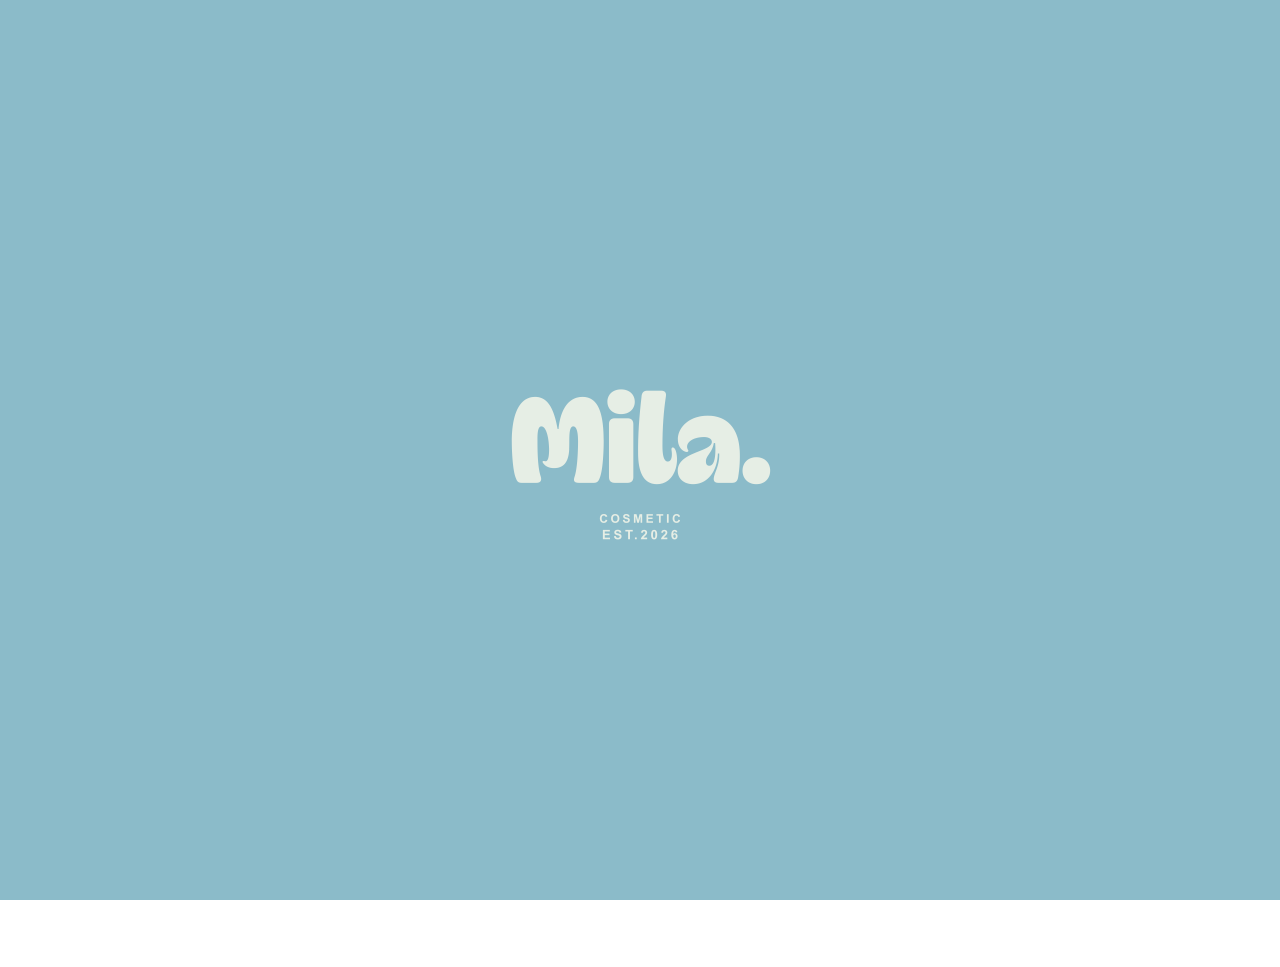
==== html/index.html @ 8a1890c7 "Reorganize project into asset folders" ====
<!DOCTYPE html>
<html lang="en">

<head>
    <meta charset="UTF-8">
    <meta name="viewport" content="width=device-width, initial-scale=1.0">

    <title>Mila | Cosmetics & Beauty</title>

    <!-- Bootstrap CSS -->
    <link
        href="https://cdn.jsdelivr.net/npm/bootstrap@5.3.3/dist/css/bootstrap.min.css"
        rel="stylesheet">

    <!-- Custom CSS -->
    <link rel="stylesheet" href="../css/style.css">
</head>

<body>

    <!-- ================= SPLASH SCREEN ================= -->

    <div id="splash-screen">
        <img
            src="../images/logo.png"
            id="logo"
            alt="Mila Cosmetics Logo">
    </div>


    <!-- ================= HOME PAGE ================= -->

    <div id="home-page">

        <!-- ================= NAVBAR ================= -->

        <nav class="navbar mila-navbar">

            <div class="container-fluid">

                <!-- MILA LOGO -->
                <a href="index.html" class="mila-logo">
                    mila
                </a>

                <!-- NAVIGATION LINKS -->
                <div class="nav-links">
                    <a href="index.html">Home</a>
                    <a href="products.html">Shop</a>
                    <a href="about.html">About</a>
                    <a href="contact.html">Contact</a>
                </div>

                <!-- ACCOUNT AND CART -->
                <div class="nav-actions">

                    <!-- ACCOUNT ICON -->
                    <a
                        href="signin.html"
                        class="account-link"
                        aria-label="My Account"
                        title="My Account">

                        <img
                            src="../images/avatar.png"
                            alt=""
                            class="navbar-icon">

                    </a>

                    <!-- CART ICON -->
                    <a
                        href="cart.html"
                        class="cart-link"
                        aria-label="Shopping Cart">

                        <img
                            src="../images/shopping.png"
                            alt=""
                            class="navbar-icon">

                        <span>Cart</span>

                        <span class="cart-count">0</span>

                    </a>

                </div>

            </div>

        </nav>


        <!-- ================= HERO SECTION ================= -->

        <section class="hero-section">

            <!-- LEFT SIDE: CONTENT -->
            <div class="hero-content">

                <p class="hero-small-title">
                    MILA COSMETICS
                </p>

                <h1>
                    YOUR BEAUTY,<br>
                    YOUR WAY.
                </h1>

                <p class="hero-description">
                    Discover makeup made to bring out
                    your everyday glow.
                </p>

                <button
                    class="shop-btn"
                    onclick="window.location.href='products.html'">

                    SHOP NOW

                </button>

            </div>

            <!-- RIGHT SIDE: IMAGE -->
            <div class="hero-image">

                <img
                    src="../images/hero.jpeg"
                    alt="Mila Cosmetics">

            </div>

        </section>

    </div>


    <!-- ================= TOP CATEGORIES ================= -->

    <section class="categories-section">

        <!-- CATEGORIES HEADER -->
        <div class="categories-header">

            <h2>Top Categories</h2>

            <a href="products.html" class="view-all">
                View All →
            </a>

        </div>

        <!-- CATEGORIES CONTAINER -->
        <div class="categories-container">

            <!-- MAKEUP -->
            <div class="category-card" data-category="makeup">

                <img src="../images/makeup.jpeg" alt="Makeup">

                <p>Makeup</p>

            </div>

            <!-- SKINCARE -->
            <div class="category-card" data-category="skincare">

                <img src="../images/skincare.jpeg" alt="Skincare">

                <p>Skincare</p>

            </div>

            <!-- HAIR -->
            <div class="category-card" data-category="hair">

                <img src="../images/hair.jpeg" alt="Hair Care">

                <p>Hair</p>

            </div>

            <!-- FRAGRANCE -->
            <div class="category-card" data-category="fragrance">

                <img src="../images/perfume.jpeg" alt="Fragrance">

                <p>Fragrance</p>

            </div>

            <!-- BODY CARE -->
            <div class="category-card" data-category="bodycare">

                <img src="../images/bodycare.jpeg" alt="Body Care">

                <p>Body Care</p>

            </div>

            <!-- LIPS -->
            <div class="category-card" data-category="lips">

                <img src="../images/lips.jpeg" alt="Lip Products">

                <p>Lips</p>

            </div>

        </div>

    </section>


    <!-- ================= BOOTSTRAP JS ================= -->

    <script
        src="https://cdn.jsdelivr.net/npm/bootstrap@5.3.3/dist/js/bootstrap.bundle.min.js">
    </script>

    <!-- ================= JQUERY ================= -->

    <script
        src="https://code.jquery.com/jquery-3.7.1.min.js">
    </script>

    <!-- ================= CUSTOM JAVASCRIPT ================= -->

    <script src="../js/script.js"></script>

</body>

</html>
---- css/style.css ----
/* =========================================================

RESET

========================================================= */


* {

    margin: 0;

    padding: 0;

    box-sizing: border-box;

}


html,

body {

    width: 100%;

    margin: 0;

    padding: 0;

}


body {

    font-family: Arial, sans-serif;

}


/* =========================================================

SPLASH SCREEN

========================================================= */


#splash-screen {

    position: fixed;


    top: 0;

    left: 0;


    width: 100%;

    height: 100vh;


    background-color: #8bbbc9;


    display: flex;

    justify-content: center;

    align-items: center;


    z-index: 99999;

}


#logo {

    width: 500px;

    max-width: 80%;

}


#logo.logo-zoom {

    transform: scale(1);

}


/* =========================================================

NAVBAR

========================================================= */


.mila-navbar {

    height: 85px;


    background-color: #f8f5f0;


    border-bottom: 1px solid #e5e0d9;


    position: fixed;


    top: 0;

    left: 0;


    width: 100%;


    z-index: 1000;


    opacity: 0;

    visibility: hidden;


    transition: opacity 0.8s ease;

}


.mila-navbar.show-navbar {

    opacity: 1;

    visibility: visible;

}


.mila-navbar .container-fluid {

    height: 100%;


    padding-left: 40px;

    padding-right: 40px;


    display: flex;

    align-items: center;

    justify-content: space-between;

}


/* =========================================================

MILA LOGO

========================================================= */


.mila-logo {

    text-decoration: none;


    color: #8bbbc9;


    font-size: 42px;

    font-weight: bold;


    letter-spacing: -3px;

}


/* =========================================================

NAVIGATION

========================================================= */


.nav-links {

    display: flex;

    align-items: center;


    gap: 40px;

}


.nav-links a {

    text-decoration: none;


    color: #333;


    font-size: 14px;


    text-transform: uppercase;


    letter-spacing: 1.5px;


    transition: color 0.3s ease;

}


.nav-links a:hover {

    color: #8dbbc7;

}


/* =========================================================

CART

========================================================= */


.cart-link {

    position: relative;


    display: flex;

    align-items: center;


    gap: 8px;


    text-decoration: none;


    color: #222;


    font-size: 14px;


    text-transform: uppercase;


    letter-spacing: 1px;

}


.cart-link:hover {

    color: #8dbbc7;

}


.cart-icon {

    font-size: 20px;

}


.cart-count {

    position: absolute;


    top: -12px;

    right: -15px;


    width: 18px;

    height: 18px;


    display: flex;

    align-items: center;

    justify-content: center;


    border-radius: 50%;


    background-color: #8dbbc7;


    color: #e6eee5;


    font-size: 10px;

}


/* =========================================================

HOME - HERO

========================================================= */


.hero-section {

    width: 100%;


    min-height: 580px;


    display: flex;


    background-color: #f4eeee;

}


.hero-content {

    width: 50%;


    display: flex;

    flex-direction: column;

    justify-content: center;


    padding-left: 8%;

}


.hero-small-title {

    font-size: 13px;


    letter-spacing: 3px;


    font-weight: 500;


    margin-bottom: 20px;


    color: #555;

}


.hero-content h1 {

    font-size: 60px;


    line-height: 1.05;


    letter-spacing: -2px;


    font-weight: 600;


    color: #211c1d;


    margin-bottom: 25px;

}


.hero-description {

    font-size: 17px;


    line-height: 1.6;


    color: #555;


    max-width: 400px;


    margin-bottom: 35px;

}


/* =========================================================

SHOP BUTTON

========================================================= */


.shop-btn {

    width: 160px;


    padding: 14px 25px;


    border: none;


    background-color: #211c1d;


    color: white;


    font-size: 13px;


    letter-spacing: 1.5px;


    cursor: pointer;


    transition: all 0.3s ease;

}


.shop-btn:hover {

    background-color: #8b5f63;


    transform: translateY(-3px);

}


/* =========================================================

HERO IMAGE

========================================================= */


.hero-image {

    width: 50%;


    height: 580px;


    overflow: hidden;

}


.hero-image img {

    width: 100%;

    height: 100%;


    object-fit: cover;


    object-position: center;


    display: block;

}


/* =========================================================

HOME - CATEGORIES

========================================================= */


.categories-section {

    padding: 50px 6% 70px;


    background-color: #ffffff;

}


.categories-header {

    display: flex;


    align-items: center;


    justify-content: space-between;


    margin-bottom: 28px;

}


.categories-header h2 {

    margin: 0;


    font-size: 28px;


    font-weight: 500;


    color: #211c1d;

}


.view-all {

    text-decoration: none;


    color: #211c1d;


    font-size: 14px;


    transition: color 0.3s ease;

}


.view-all:hover {

    color: #8dbbc7;

}


/* =========================================================

CATEGORY GRID

========================================================= */


.categories-container {

    display: grid;


    grid-template-columns: repeat(6, 1fr);


    gap: 16px;

}


.category-card {

    cursor: pointer;


    overflow: hidden;

}


.category-card img {

    width: 100%;


    aspect-ratio: 1 / 1;


    object-fit: cover;


    display: block;


    transition: transform 0.4s ease;

}


.category-card:hover img {

    transform: scale(1.05);

}


.category-card p {

    margin-top: 10px;


    margin-bottom: 0;


    font-size: 14px;


    color: #211c1d;

}


/* =========================================================

ABOUT PAGE

========================================================= */


.about-page {

    padding-top: 85px;


    background-color: #f8f5f0;

}


/* =========================================================

ABOUT HERO

========================================================= */


.about-hero {

    width: 100%;


    min-height: 580px;


    display: flex;


    background-color: #f8f5f0;

}


.about-content {

    width: 50%;


    display: flex;


    flex-direction: column;


    justify-content: center;


    padding: 80px 8%;

}


.about-small-title {

    font-size: 13px;


    letter-spacing: 3px;


    font-weight: 500;


    color: #555;


    margin-bottom: 20px;

}


.about-content h1 {

    font-size: 64px;


    line-height: 1.05;


    letter-spacing: -2px;


    font-weight: 500;


    color: #211c1d;


    margin-bottom: 30px;

}


.about-content > p:last-child {

    max-width: 480px;


    font-size: 17px;


    line-height: 1.7;


    color: #555;

}


/* =========================================================

FOUNDER IMAGE

========================================================= */


.about-image {

    width: 50%;


    height: 750px;


    overflow: hidden;

}


.about-image img {

    width: 100%;


    height: 100%;


    object-fit: cover;


    object-position: center;


    display: block;

}


/* =========================================================

OUR STORY

========================================================= */


.about-story-section {

    padding: 120px 15%;


    background-color: #ffffff;

}


.about-story-content {

    max-width: 850px;


    margin: 0 auto;


    text-align: center;

}


.about-story-content h2 {

    font-size: 48px;


    line-height: 1.1;


    font-weight: 500;


    letter-spacing: -1px;


    color: #211c1d;


    margin-bottom: 35px;

}


.about-story-content p:not(.about-small-title) {

    max-width: 750px;


    margin: 0 auto 20px;


    font-size: 16px;


    line-height: 1.8;


    color: #555;

}


/* =========================================================

FROM THE FOUNDER

========================================================= */


.founder-message-section {

    padding: 120px 20%;


    background-color: #f8f5f0;


    text-align: center;

}


.founder-message {

    max-width: 800px;


    margin: 0 auto;

}


.founder-message h2 {

    font-size: 42px;


    line-height: 1.15;


    font-weight: 500;


    letter-spacing: -1px;


    color: #211c1d;


    margin-bottom: 35px;

}


.founder-message p:not(.about-small-title):not(.founder-name) {

    max-width: 650px;


    margin: 0 auto 20px;


    font-size: 16px;


    line-height: 1.8;


    color: #555;

}


.founder-name {

    margin-top: 30px;


    font-size: 14px;


    letter-spacing: 1px;


    color: #211c1d;

}


/* =========================================================

WHAT MILA STANDS FOR

========================================================= */


.mila-values-section {

    padding: 110px 8%;


    background-color: #ffffff;

}


.values-header {

    margin-bottom: 60px;

}


.values-header h2 {

    font-size: 48px;


    line-height: 1.1;


    font-weight: 500;


    letter-spacing: -1px;


    color: #211c1d;

}


.mila-values-grid {

    display: grid;


    grid-template-columns: repeat(3, 1fr);


    border-top: 1px solid #ddd6ce;

}


.mila-value {

    min-height: 250px;


    padding: 40px 35px;


    border-right: 1px solid #ddd6ce;

}


.mila-value:last-child {

    border-right: none;

}


.mila-value span {

    font-size: 12px;


    letter-spacing: 2px;


    color: #8bbbc9;

}


.mila-value h3 {

    font-size: 25px;


    font-weight: 500;


    color: #211c1d;


    margin: 25px 0 15px;

}


.mila-value p {

    max-width: 300px;


    font-size: 15px;


    line-height: 1.7;


    color: #666;

}


/* =========================================================

OUR COLLECTION

========================================================= */


.collection-section {

    padding: 110px 8%;


    background-color: #f8f5f0;

}


.collection-header {

    display: flex;


    justify-content: space-between;


    align-items: flex-end;


    margin-bottom: 60px;

}


.collection-header h2 {

    font-size: 48px;


    line-height: 1.1;


    font-weight: 500;


    letter-spacing: -1px;


    color: #211c1d;


    margin: 0;

}


.collection-list {

    display: grid;


    grid-template-columns: repeat(3, 1fr);


    border-top: 1px solid #dcd5cd;

}


.collection-item {

    display: flex;


    align-items: center;


    gap: 20px;


    padding: 30px 10px;


    border-bottom: 1px solid #dcd5cd;

}


.collection-item span {

    font-size: 12px;


    color: #8bbbc9;


    letter-spacing: 1px;

}


.collection-item h3 {

    margin: 0;


    font-size: 22px;


    font-weight: 400;


    color: #211c1d;

}


/* =========================================================

ABOUT CLOSING SECTION

========================================================= */


.about-closing {

    padding: 130px 30px;


    text-align: center;


    background-color: #8bbbc9;

}


.about-closing .about-small-title {

    color: #ffffff;

}


.about-closing h2 {

    font-size: 60px;


    line-height: 1.05;


    font-weight: 500;


    letter-spacing: -2px;


    color: #ffffff;


    margin-bottom: 40px;

}


.about-shop-btn {

    display: inline-block;


    padding: 15px 28px;


    background-color: #211c1d;


    color: #ffffff;


    text-decoration: none;


    font-size: 13px;


    letter-spacing: 1.5px;


    transition: transform 0.3s ease;

}


.about-shop-btn:hover {

    color: #ffffff;


    transform: translateY(-3px);

}


/* =========================================================

CONTACT PAGE

========================================================= */


.contact-page {

    padding-top: 85px;


    min-height: 100vh;


    background-color: #8bbbc9;

}


/* =========================================================

CONTACT SECTION

========================================================= */


.contact-section {

    min-height: calc(100vh - 85px);


    padding: 80px 8%;


    display: grid;


    grid-template-columns: 1fr 1fr;


    gap: 100px;


    align-items: center;

}


/* =========================================================

LEFT SIDE

========================================================= */


.contact-intro {

    color: #211c1d;

}


.contact-small-title {

    font-size: 13px;


    letter-spacing: 3px;


    font-weight: 500;


    color: #315866;


    margin-bottom: 20px;

}


.contact-intro h1 {

    font-size: 72px;


    line-height: 1;


    letter-spacing: -3px;


    font-weight: 500;


    color: #211c1d;


    margin-bottom: 30px;

}


.contact-description {

    max-width: 480px;


    font-size: 17px;


    line-height: 1.7;


    color: #31505a;


    margin-bottom: 55px;

}


/* =========================================================

CONTACT DETAILS

========================================================= */


.contact-details {

    display: grid;


    grid-template-columns: 1fr 1fr;


    gap: 35px 50px;


    max-width: 600px;

}


.contact-detail {

    min-height: 75px;

}


.contact-detail-label {

    display: block;


    font-size: 11px;


    letter-spacing: 2px;


    color: #315866;


    margin-bottom: 10px;

}


.contact-detail a {

    color: #211c1d;


    text-decoration: none;


    font-size: 16px;


    transition: opacity 0.3s ease;

}


.contact-detail a:hover {

    opacity: 0.6;

}


.contact-detail p {

    margin: 0;


    font-size: 16px;


    line-height: 1.6;


    color: #211c1d;

}


/* =========================================================

CONTACT FORM CARD

========================================================= */


.contact-form-card {

    background-color: #f8f5f0;


    padding: 50px;


    max-width: 560px;


    width: 100%;


    box-shadow: 0 20px 50px rgba(33, 28, 29, 0.08);

}


.form-small-title {

    font-size: 11px;


    letter-spacing: 2px;


    color: #666;


    margin-bottom: 15px;

}


.contact-form-card h2 {

    font-size: 38px;


    line-height: 1.1;


    font-weight: 500;


    letter-spacing: -1px;


    color: #211c1d;


    margin-bottom: 35px;

}


/* =========================================================

FORM

========================================================= */


.contact-form-group {

    margin-bottom: 22px;

}


.contact-form-group label {

    display: block;


    font-size: 12px;


    letter-spacing: 1px;


    text-transform: uppercase;


    color: #333;


    margin-bottom: 8px;

}


.contact-form-group input,

.contact-form-group textarea {

    width: 100%;


    padding: 13px 14px;


    border: 1px solid #ddd6ce;


    background-color: #ffffff;


    color: #211c1d;


    font-family: Arial, sans-serif;


    font-size: 14px;


    outline: none;


    transition: border-color 0.3s ease;

}


.contact-form-group input {

    height: 48px;

}


.contact-form-group textarea {

    resize: vertical;


    min-height: 120px;

}


.contact-form-group input:focus,

.contact-form-group textarea:focus {

    border-color: #8bbbc9;

}


.contact-form-group input::placeholder,

.contact-form-group textarea::placeholder {

    color: #999;

}


/* =========================================================

SUBMIT BUTTON

========================================================= */


.contact-submit-btn {

    width: 100%;


    padding: 15px 25px;


    border: none;


    background-color: #211c1d;


    color: #ffffff;


    font-size: 12px;


    letter-spacing: 1.5px;


    cursor: pointer;


    transition: transform 0.3s ease;

}


.contact-submit-btn:hover {

    transform: translateY(-3px);

}


/* =========================================================

CONTACT MOBILE

========================================================= */


@media (max-width: 900px) {


    .contact-section {

        grid-template-columns: 1fr;


        gap: 60px;


        padding: 70px 30px;

    }


    .contact-intro h1 {

        font-size: 58px;

    }


    .contact-form-card {

        max-width: 100%;

    }


}


@media (max-width: 600px) {


    .contact-page {

        padding-top: 85px;

    }


    .contact-section {

        padding: 60px 20px;

    }


    .contact-intro h1 {

        font-size: 48px;


        letter-spacing: -2px;

    }


    .contact-description {

        font-size: 16px;


        margin-bottom: 40px;

    }


    .contact-details {

        grid-template-columns: 1fr;


        gap: 25px;

    }


    .contact-form-card {

        padding: 30px 25px;

    }


    .contact-form-card h2 {

        font-size: 32px;

    }


}


/* =========================================================

RESPONSIVE - TABLET

========================================================= */


@media (max-width: 1000px) {


    .categories-container {

        grid-template-columns: repeat(3, 1fr);

    }


    .about-content h1 {

        font-size: 52px;

    }


    .about-story-section {

        padding: 100px 10%;

    }


    .founder-message-section {

        padding: 100px 12%;

    }


    .collection-header h2 {

        font-size: 40px;

    }

}


/* =========================================================

RESPONSIVE - MOBILE

========================================================= */


@media (max-width: 768px) {


/* -------------------------

NAVBAR

------------------------- */


    .nav-links {

        display: none;

    }


    .mila-navbar .container-fluid {

        padding-left: 20px;

        padding-right: 20px;

    }


    .mila-logo {

        font-size: 35px;

    }


/* -------------------------

HOME HERO

------------------------- */


    .hero-section {

        flex-direction: column;

    }


    .hero-content {

        width: 100%;


        padding: 60px 30px;

    }


    .hero-content h1 {

        font-size: 45px;

    }


    .hero-image {

        width: 100%;


        height: 500px;

    }


/* -------------------------

ABOUT HERO

------------------------- */


    .about-hero {

        flex-direction: column;

    }


    .about-content {

        width: 100%;


        padding: 70px 30px;

    }


    .about-content h1 {

        font-size: 45px;

    }


    .about-image {

        width: 100%;


        height: 500px;

    }


/* -------------------------

ABOUT STORY

------------------------- */


    .about-story-section {

        padding: 80px 30px;

    }


    .about-story-content h2 {

        font-size: 36px;

    }


/* -------------------------

FOUNDER MESSAGE

------------------------- */


    .founder-message-section {

        padding: 80px 30px;

    }


    .founder-message h2 {

        font-size: 34px;

    }


/* -------------------------

VALUES

------------------------- */


    .mila-values-section {

        padding: 80px 30px;

    }


    .values-header h2 {

        font-size: 36px;

    }


    .mila-values-grid {

        grid-template-columns: 1fr;

    }


    .mila-value {

        min-height: auto;


        padding: 35px 20px;


        border-right: none;


        border-bottom: 1px solid #ddd6ce;

    }


    .mila-value:last-child {

        border-bottom: none;

    }


/* -------------------------

COLLECTION

------------------------- */


    .collection-section {

        padding: 80px 30px;

    }


    .collection-header {

        display: block;


        margin-bottom: 40px;

    }


    .collection-header h2 {

        font-size: 36px;


        margin-top: 25px;

    }


    .collection-list {

        grid-template-columns: 1fr;

    }


/* -------------------------

CONTACT

------------------------- */


    .contact-header {

        padding: 70px 30px 40px;

    }


    .contact-header h1 {

        font-size: 45px;

    }


    .contact-container {

        grid-template-columns: 1fr;


        gap: 40px;


        padding: 40px 30px 70px;

    }


/* -------------------------

ABOUT CLOSING

------------------------- */


    .about-closing {

        padding: 90px 30px;

    }


    .about-closing h2 {

        font-size: 45px;

    }

}


/* =========================================================

SMALL MOBILE

========================================================= */


@media (max-width: 600px) {


    .categories-section {

        padding: 40px 20px;

    }


    .categories-container {

        grid-template-columns: repeat(2, 1fr);

    }

}



/* =========================================================
   ACCOUNT + CART ICONS (MILA 2.0)
========================================================= */

.nav-actions {
    display: flex;
    align-items: center;
    gap: 16px;
    flex-shrink: 0;
}

/* Account icon link */
.account-link {
    display: inline-flex;
    align-items: center;
    justify-content: center;
    width: 32px;
    height: 32px;
    flex-shrink: 0;
    text-decoration: none;
    color: #222;
    transition: transform 0.2s ease, opacity 0.2s ease;
}

.account-link:hover {
    transform: translateY(-1px);
    opacity: 0.75;
}

.account-link:focus-visible,
.cart-link:focus-visible {
    outline: 2px solid #8bbbc9;
    outline-offset: 4px;
}

/* Uploaded avatar.png and shopping.png images */
.navbar-icon {
    display: block;
    width: 21px;
    height: 21px;
    object-fit: contain;
}

/* Keep cart text and badge aligned */
.nav-actions .cart-link {
    position: relative;
    display: inline-flex;
    align-items: center;
    gap: 8px;
    white-space: nowrap;
}

/* Responsive account and cart icons */
@media (max-width: 768px) {
    .nav-actions {
        gap: 10px;
    }

    .account-link {
        width: 28px;
        height: 28px;
    }

    .navbar-icon {
        width: 18px;
        height: 18px;
    }
}

@media (max-width: 420px) {
    .mila-navbar .container-fluid {
        padding-left: 12px;
        padding-right: 12px;
    }

    .nav-actions {
        gap: 7px;
    }

    .navbar-icon {
        width: 17px;
        height: 17px;
    }

    .nav-actions .cart-link {
        gap: 5px;
        font-size: 12px;
    }
}
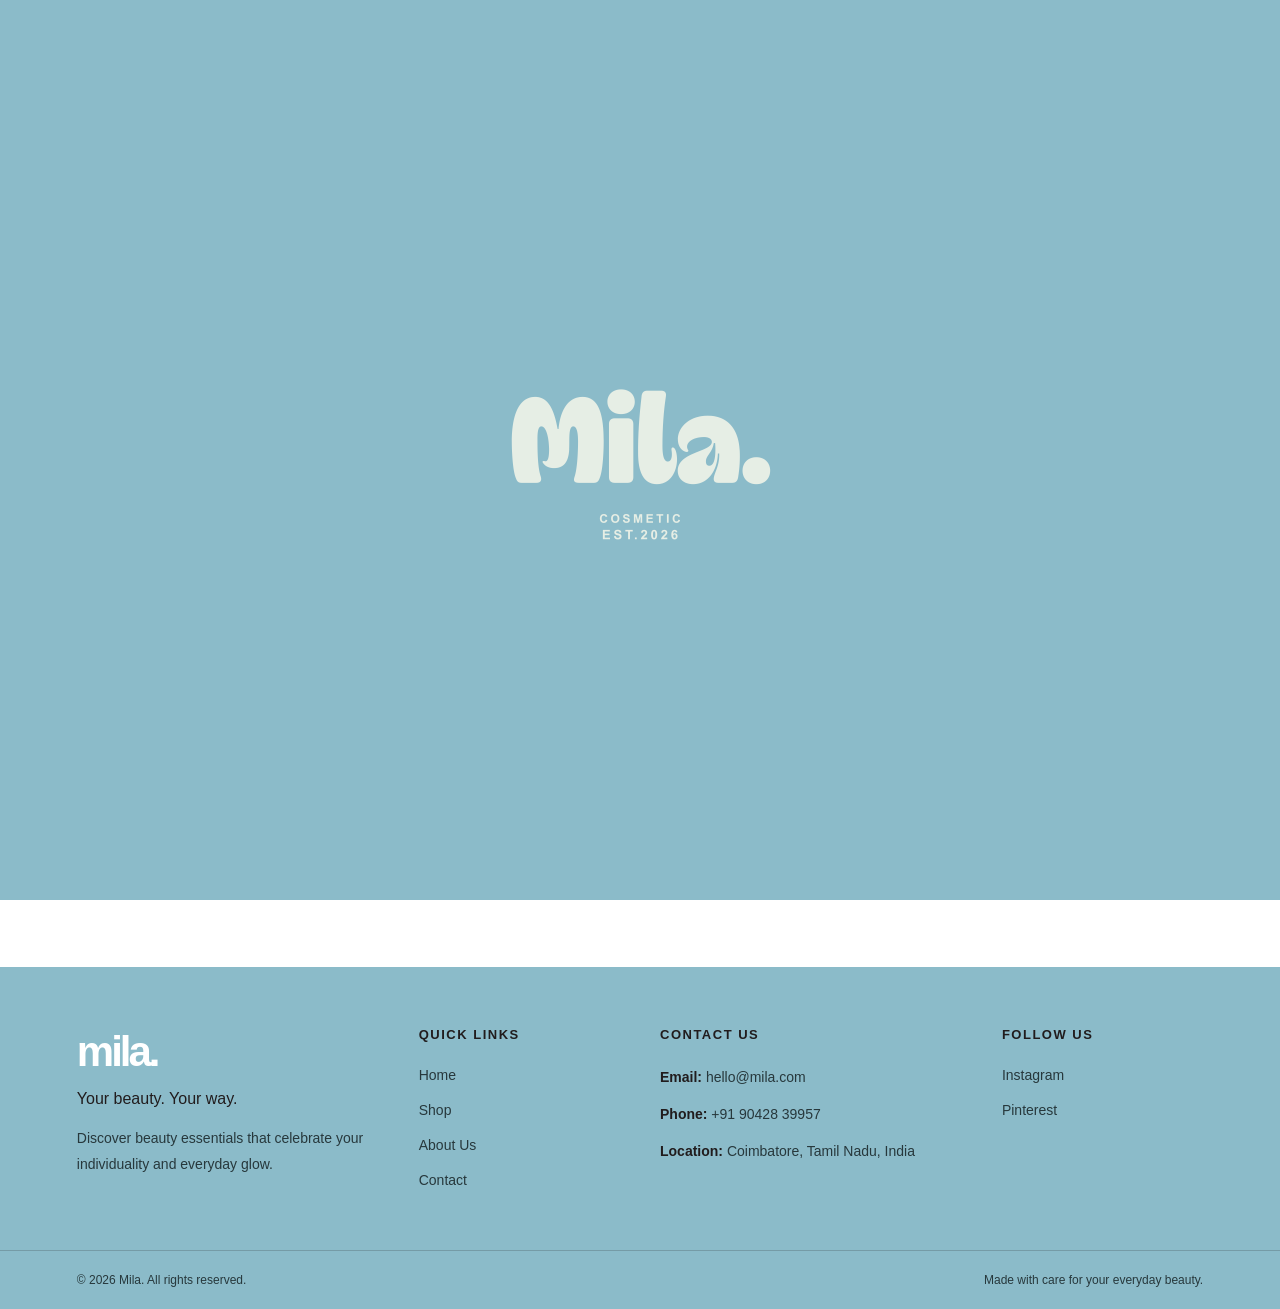
==== commit 45820b85: "Update site assets and pages" ====
--- a/html/index.html
+++ b/html/index.html
@@ -10,9 +10,10 @@
     <!-- Bootstrap CSS -->
     <link
         href="https://cdn.jsdelivr.net/npm/bootstrap@5.3.3/dist/css/bootstrap.min.css"
-        rel="stylesheet">
-
-    <!-- Custom CSS -->
+        rel="stylesheet"
+    >
+
+    <!-- Main Stylesheet -->
     <link rel="stylesheet" href="../css/style.css">
 </head>
 
@@ -24,7 +25,8 @@
         <img
             src="../images/logo.png"
             id="logo"
-            alt="Mila Cosmetics Logo">
+            alt="Mila Cosmetics Logo"
+        >
     </div>
 
 
@@ -32,18 +34,16 @@
 
     <div id="home-page">
 
-        <!-- ================= NAVBAR ================= -->
+        <!-- NAVBAR -->
 
         <nav class="navbar mila-navbar">
 
             <div class="container-fluid">
 
-                <!-- MILA LOGO -->
-                <a href="index.html" class="mila-logo">
-                    mila
-                </a>
-
-                <!-- NAVIGATION LINKS -->
+                <!-- Logo -->
+                <a href="index.html" class="mila-logo">mila</a>
+
+                <!-- Navigation Links -->
                 <div class="nav-links">
                     <a href="index.html">Home</a>
                     <a href="products.html">Shop</a>
@@ -51,38 +51,28 @@
                     <a href="contact.html">Contact</a>
                 </div>
 
-                <!-- ACCOUNT AND CART -->
+                <!-- Account and Cart -->
                 <div class="nav-actions">
 
-                    <!-- ACCOUNT ICON -->
+                    <!-- Account -->
                     <a
                         href="signin.html"
                         class="account-link"
                         aria-label="My Account"
-                        title="My Account">
-
+                        title="My Account"
+                    >
                         <img
                             src="../images/avatar.png"
                             alt=""
-                            class="navbar-icon">
-
+                            class="navbar-icon"
+                        >
                     </a>
 
-                    <!-- CART ICON -->
-                    <a
-                        href="cart.html"
-                        class="cart-link"
-                        aria-label="Shopping Cart">
-
-                        <img
-                            src="../images/shopping.png"
-                            alt=""
-                            class="navbar-icon">
-
-                        <span>Cart</span>
-
+                    <!-- Cart -->
+                    <a href="cart.html" class="cart-link">
+                        <span class="cart-icon" aria-hidden="true">🛍</span>
+                        <span class="cart-label">CART</span>
                         <span class="cart-count">0</span>
-
                     </a>
 
                 </div>
@@ -96,12 +86,9 @@
 
         <section class="hero-section">
 
-            <!-- LEFT SIDE: CONTENT -->
             <div class="hero-content">
 
-                <p class="hero-small-title">
-                    MILA COSMETICS
-                </p>
+                <p class="hero-small-title">MILA COSMETICS</p>
 
                 <h1>
                     YOUR BEAUTY,<br>
@@ -109,27 +96,25 @@
                 </h1>
 
                 <p class="hero-description">
-                    Discover makeup made to bring out
-                    your everyday glow.
+                    Discover makeup made to bring out your everyday glow.
                 </p>
 
                 <button
+                    type="button"
                     class="shop-btn"
-                    onclick="window.location.href='products.html'">
-
+                    onclick="window.location.href='products.html'"
+                >
                     SHOP NOW
-
                 </button>
 
             </div>
 
-            <!-- RIGHT SIDE: IMAGE -->
+            <!-- Hero Image -->
             <div class="hero-image">
-
                 <img
                     src="../images/hero.jpeg"
-                    alt="Mila Cosmetics">
-
+                    alt="Mila Cosmetics"
+                >
             </div>
 
         </section>
@@ -141,7 +126,6 @@
 
     <section class="categories-section">
 
-        <!-- CATEGORIES HEADER -->
         <div class="categories-header">
 
             <h2>Top Categories</h2>
@@ -152,61 +136,43 @@
 
         </div>
 
-        <!-- CATEGORIES CONTAINER -->
+
         <div class="categories-container">
 
-            <!-- MAKEUP -->
+            <!-- Makeup -->
             <div class="category-card" data-category="makeup">
-
                 <img src="../images/makeup.jpeg" alt="Makeup">
-
                 <p>Makeup</p>
-
-            </div>
-
-            <!-- SKINCARE -->
+            </div>
+
+            <!-- Skincare -->
             <div class="category-card" data-category="skincare">
-
                 <img src="../images/skincare.jpeg" alt="Skincare">
-
                 <p>Skincare</p>
-
-            </div>
-
-            <!-- HAIR -->
+            </div>
+
+            <!-- Hair Care -->
             <div class="category-card" data-category="hair">
-
                 <img src="../images/hair.jpeg" alt="Hair Care">
-
                 <p>Hair</p>
-
-            </div>
-
-            <!-- FRAGRANCE -->
+            </div>
+
+            <!-- Fragrance -->
             <div class="category-card" data-category="fragrance">
-
                 <img src="../images/perfume.jpeg" alt="Fragrance">
-
                 <p>Fragrance</p>
-
-            </div>
-
-            <!-- BODY CARE -->
+            </div>
+
+            <!-- Body Care -->
             <div class="category-card" data-category="bodycare">
-
                 <img src="../images/bodycare.jpeg" alt="Body Care">
-
                 <p>Body Care</p>
-
-            </div>
-
-            <!-- LIPS -->
+            </div>
+
+            <!-- Lip Products -->
             <div class="category-card" data-category="lips">
-
                 <img src="../images/lips.jpeg" alt="Lip Products">
-
                 <p>Lips</p>
-
             </div>
 
         </div>
@@ -214,22 +180,117 @@
     </section>
 
 
-    <!-- ================= BOOTSTRAP JS ================= -->
-
-    <script
-        src="https://cdn.jsdelivr.net/npm/bootstrap@5.3.3/dist/js/bootstrap.bundle.min.js">
-    </script>
-
-    <!-- ================= JQUERY ================= -->
-
-    <script
-        src="https://code.jquery.com/jquery-3.7.1.min.js">
-    </script>
-
-    <!-- ================= CUSTOM JAVASCRIPT ================= -->
-
+    <!-- ================= FOOTER ================= -->
+
+    <footer class="mila-footer">
+
+        <div class="footer-container">
+
+            <!-- Brand -->
+            <div class="footer-brand">
+
+                <h2>mila.</h2>
+
+                <p class="footer-tagline">
+                    Your beauty. Your way.
+                </p>
+
+                <p class="footer-description">
+                    Discover beauty essentials that celebrate your
+                    individuality and everyday glow.
+                </p>
+
+            </div>
+
+
+            <!-- Quick Links -->
+            <div class="footer-links">
+
+                <h3>QUICK LINKS</h3>
+
+                <a href="index.html">Home</a>
+                <a href="products.html">Shop</a>
+                <a href="about.html">About Us</a>
+                <a href="contact.html">Contact</a>
+
+            </div>
+
+
+            <!-- Contact Information -->
+            <div class="footer-contact">
+
+                <h3>CONTACT US</h3>
+
+                <p>
+                    <span>Email:</span>
+                    <a href="mailto:hello@mila.com">hello@mila.com</a>
+                </p>
+
+                <p>
+                    <span>Phone:</span>
+                    <a href="tel:+919042839957">+91 90428 39957</a>
+                </p>
+
+                <p>
+                    <span>Location:</span>
+                    Coimbatore, Tamil Nadu, India
+                </p>
+
+            </div>
+
+
+            <!-- Social Links -->
+            <div class="footer-social">
+
+                <h3>FOLLOW US</h3>
+
+                <a
+                    href="https://www.instagram.com/"
+                    target="_blank"
+                    rel="noopener noreferrer"
+                >
+                    Instagram
+                </a>
+
+                <a
+                    href="https://www.pinterest.com/"
+                    target="_blank"
+                    rel="noopener noreferrer"
+                >
+                    Pinterest
+                </a>
+
+            </div>
+
+        </div>
+
+
+        <!-- Footer Bottom -->
+        <div class="footer-bottom">
+
+            <p>© 2026 Mila. All rights reserved.</p>
+
+            <p>Made with care for your everyday beauty.</p>
+
+        </div>
+
+    </footer>
+
+
+    <!-- ================= JAVASCRIPT ================= -->
+
+    <!-- Bootstrap -->
+    <script src="https://cdn.jsdelivr.net/npm/bootstrap@5.3.3/dist/js/bootstrap.bundle.min.js"></script>
+
+    <!-- jQuery -->
+    <script src="https://code.jquery.com/jquery-3.7.1.min.js"></script>
+
+    <!-- Home Page Functionality -->
     <script src="../js/script.js"></script>
 
+    <!-- Cart Count -->
+    <script src="../js/cart-count.js"></script>
+
 </body>
 
 </html>
--- a/css/style.css
+++ b/css/style.css
@@ -2290,4 +2290,204 @@
         font-size: 12px;
     }
 }
-
+/* =====================================
+   MILA - CONSISTENT CART NAVIGATION
+===================================== */
+
+.cart-link {
+    position: relative;
+    display: inline-flex;
+    align-items: center;
+    gap: 8px;
+
+    text-decoration: none;
+    color: #211c1d;
+
+    font-size: 14px;
+    letter-spacing: 1px;
+}
+
+.cart-icon {
+    display: inline-flex;
+    align-items: center;
+    justify-content: center;
+
+    font-size: 22px;
+    line-height: 1;
+}
+
+.cart-label {
+    font-size: 14px;
+    letter-spacing: 1px;
+}
+
+.cart-count {
+    position: absolute;
+    top: -12px;
+    right: -16px;
+
+    min-width: 21px;
+    height: 21px;
+    padding: 0 5px;
+
+    display: flex;
+    align-items: center;
+    justify-content: center;
+
+    border-radius: 50%;
+    background-color: #8bbbc9;
+    color: #ffffff;
+
+    font-size: 11px;
+    font-weight: 500;
+    line-height: 1;
+
+    box-sizing: border-box;
+}
+
+.cart-link:hover {
+    color: #8bbbc9;
+}
+
+/* =====================================
+   MILA FOOTER
+===================================== */
+
+.mila-footer {
+    width: 100%;
+    background-color: #8bbbc9;
+    color: #211c1d;
+}
+
+.footer-container {
+    max-width: 1400px;
+    margin: 0 auto;
+    padding: 60px 6% 45px;
+
+    display: grid;
+    grid-template-columns: 1.5fr 1fr 1.5fr 1fr;
+    gap: 40px;
+}
+
+/* Brand */
+
+.footer-brand h2 {
+    font-size: 42px;
+    font-weight: 700;
+    letter-spacing: -3px;
+    color: #ffffff;
+    margin-bottom: 10px;
+}
+
+.footer-tagline {
+    font-size: 16px;
+    margin-bottom: 15px;
+}
+
+.footer-description {
+    max-width: 300px;
+    font-size: 14px;
+    line-height: 1.8;
+    color: #27383c;
+}
+
+/* Headings */
+
+.mila-footer h3 {
+    font-size: 13px;
+    font-weight: 600;
+    letter-spacing: 1.5px;
+    margin-bottom: 22px;
+    color: #211c1d;
+}
+
+/* Links */
+
+.footer-links,
+.footer-social {
+    display: flex;
+    flex-direction: column;
+    align-items: flex-start;
+}
+
+.footer-links a,
+.footer-social a {
+    text-decoration: none;
+    color: #27383c;
+    font-size: 14px;
+    margin-bottom: 14px;
+    transition: color 0.3s ease;
+}
+
+.footer-links a:hover,
+.footer-social a:hover {
+    color: #ffffff;
+}
+
+/* Contact */
+
+.footer-contact p {
+    font-size: 14px;
+    line-height: 1.8;
+    color: #27383c;
+    margin-bottom: 12px;
+}
+
+.footer-contact p span {
+    font-weight: 600;
+    color: #211c1d;
+}
+
+.footer-contact a {
+    color: #27383c;
+    text-decoration: none;
+}
+
+.footer-contact a:hover {
+    color: #ffffff;
+}
+
+/* Bottom Bar */
+
+.footer-bottom {
+    border-top: 1px solid rgba(33, 28, 29, 0.2);
+    padding: 20px 6%;
+
+    display: flex;
+    justify-content: space-between;
+    align-items: center;
+    gap: 20px;
+}
+
+.footer-bottom p {
+    font-size: 12px;
+    color: #27383c;
+    margin: 0;
+}
+
+/* Responsive */
+
+@media (max-width: 992px) {
+    .footer-container {
+        grid-template-columns: repeat(2, minmax(0, 1fr));
+        gap: 35px;
+    }
+}
+
+@media (max-width: 576px) {
+    .footer-container {
+        grid-template-columns: 1fr;
+        padding: 40px 25px 30px;
+        gap: 30px;
+    }
+
+    .footer-brand h2 {
+        font-size: 36px;
+    }
+
+    .footer-bottom {
+        flex-direction: column;
+        align-items: flex-start;
+        padding: 20px 25px;
+    }
+}
